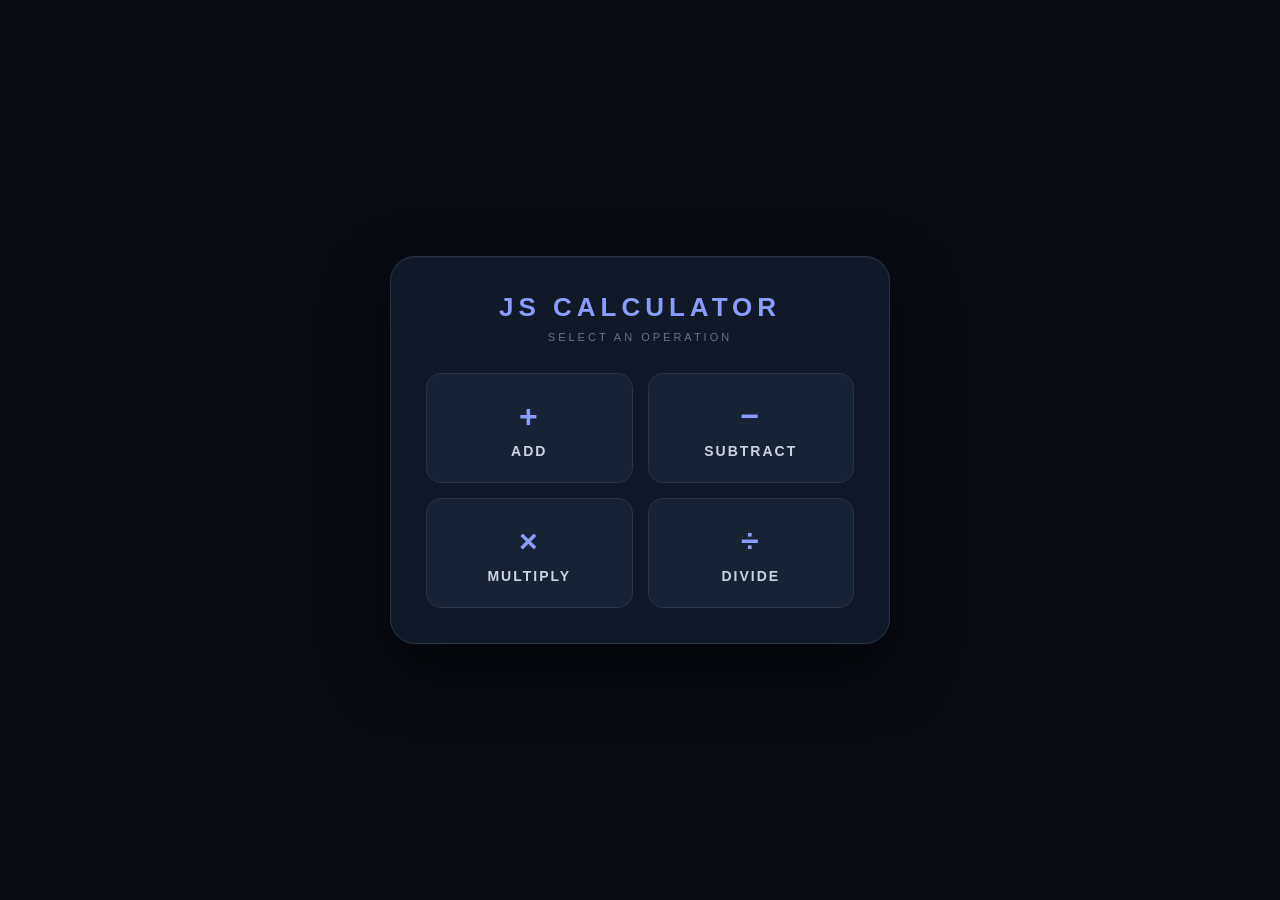
==== simple-calculator/calci.html @ bac6f9b1 "feat: add interactive calculator" ====
<!DOCTYPE html>
<html lang="en">

<head>
    <meta charset="UTF-8">
    <meta name="viewport" content="width=device-width, initial-scale=1.0">

    <title>JS Calculator</title>

    <link rel="stylesheet" href="calci.css">
</head>

<body>

    <div class="calculator">

        <h1>JS CALCULATOR</h1>

        <p class="subtitle">SELECT AN OPERATION</p>

        <div class="operations">

            <button onclick="showPanel('add')">
                <span>+</span>
                ADD
            </button>

            <button onclick="showPanel('sub')">
                <span>−</span>
                SUBTRACT
            </button>

            <button onclick="showPanel('mul')">
                <span>×</span>
                MULTIPLY
            </button>

            <button onclick="showPanel('div')">
                <span>÷</span>
                DIVIDE
            </button>

        </div>


        <!-- ADD PANEL -->

        <div id="addPanel" class="panel">

            <h2>ADD TWO NUMBERS</h2>

            <input type="number" id="add1" placeholder="Enter number 1">

            <input type="number" id="add2" placeholder="Enter number 2">

            <button onclick="add()">CALCULATE</button>

            <p>Result:</p>

            <div id="addResult">---</div>

        </div>


        <!-- SUBTRACT PANEL -->

        <div id="subPanel" class="panel">

            <h2>SUBTRACT TWO NUMBERS</h2>

            <input type="number" id="sub1" placeholder="Enter number 1">

            <input type="number" id="sub2" placeholder="Enter number 2">

            <button onclick="sub()">CALCULATE</button>

            <p>Result:</p>

            <div id="subResult">---</div>

        </div>


        <!-- MULTIPLY PANEL -->

        <div id="mulPanel" class="panel">

            <h2>MULTIPLY TWO NUMBERS</h2>

            <input type="number" id="mul1" placeholder="Enter number 1">

            <input type="number" id="mul2" placeholder="Enter number 2">

            <button onclick="mul()">CALCULATE</button>

            <p>Result:</p>

            <div id="mulResult">---</div>

        </div>


        <!-- DIVIDE PANEL -->

        <div id="divPanel" class="panel">

            <h2>DIVIDE TWO NUMBERS</h2>

            <input type="number" id="div1" placeholder="Enter number 1">

            <input type="number" id="div2" placeholder="Enter number 2">

            <button onclick="divide()">CALCULATE</button>

            <p>Result:</p>

            <div id="divResult">---</div>

        </div>

    </div>


    <script src="calci.js"></script>

</body>

</html>
---- simple-calculator/calci.css ----
* {
    margin: 0;
    padding: 0;
    box-sizing: border-box;
}

body {
    min-height: 100vh;

    display: flex;
    justify-content: center;
    align-items: center;

    background: #080b12;

    font-family: Arial, sans-serif;

    color: white;
}

.calculator {
    width: 500px;

    padding: 35px;

    background: #111827;

    border: 1px solid #293548;

    border-radius: 25px;

    box-shadow:
        0 25px 60px rgba(0, 0, 0, 0.6),
        inset 0 1px rgba(255, 255, 255, 0.05);
}

h1 {
    text-align: center;

    font-size: 26px;

    letter-spacing: 5px;

    color: #8b9cff;

    margin-bottom: 8px;
}

.subtitle {
    text-align: center;

    font-size: 11px;

    letter-spacing: 3px;

    color: #64748b;

    margin-bottom: 30px;
}

.operations {
    display: grid;

    grid-template-columns: repeat(2, 1fr);

    gap: 15px;
}

.operations button {
    height: 110px;

    border: 1px solid #293548;

    border-radius: 15px;

    background: #182235;

    color: #cbd5e1;

    font-size: 14px;

    font-weight: bold;

    letter-spacing: 2px;

    cursor: pointer;

    transition: 0.25s;
}

.operations button span {
    display: block;

    font-size: 32px;

    color: #8b9cff;

    margin-bottom: 8px;
}

.operations button:hover {
    transform: translateY(-4px);

    background: #202c42;

    border-color: #6474ff;

    box-shadow: 0 10px 25px rgba(99, 102, 241, 0.15);
}


/* Calculation panel */

.panel {
    display: none;

    margin-top: 25px;

    padding: 25px;

    background: #0d1420;

    border: 1px solid #293548;

    border-radius: 15px;

    animation: appear 0.3s ease;
}

.panel h2 {
    font-size: 16px;

    letter-spacing: 2px;

    color: #8b9cff;

    margin-bottom: 20px;
}

.panel input {
    width: 100%;

    padding: 13px;

    margin-bottom: 12px;

    background: #111827;

    border: 1px solid #334155;

    border-radius: 8px;

    color: white;

    outline: none;

    font-size: 15px;
}

.panel input:focus {
    border-color: #7180ff;
}

.panel button {
    width: 100%;

    padding: 13px;

    border: none;

    border-radius: 8px;

    background: #6366f1;

    color: white;

    font-weight: bold;

    cursor: pointer;

    margin-top: 5px;
}

.panel button:hover {
    background: #7c7ff7;
}

.panel p {
    margin-top: 20px;

    color: #64748b;

    font-size: 13px;
}

.panel div {
    margin-top: 5px;

    font-size: 25px;

    color: #e2e8f0;
}

@keyframes appear {

    from {
        opacity: 0;
        transform: translateY(10px);
    }

    to {
        opacity: 1;
        transform: translateY(0);
    }

}
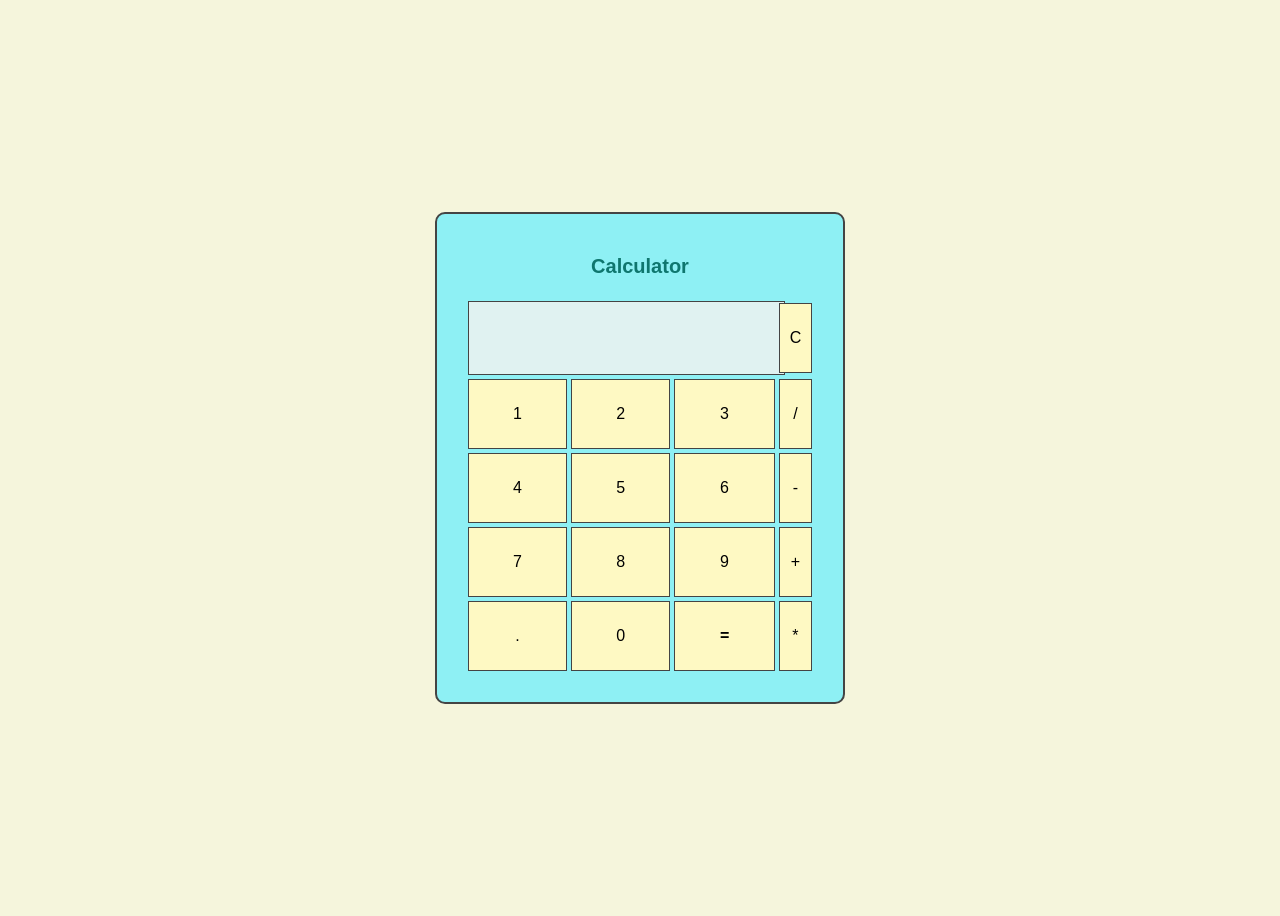
==== commit 08662e8f: "feat:added operators and styling" ====
--- a/simple-calculator/calci.html
+++ b/simple-calculator/calci.html
@@ -1,128 +1,55 @@
 <!DOCTYPE html>
-<html lang="en">
-
+<html>
 <head>
-    <meta charset="UTF-8">
-    <meta name="viewport" content="width=device-width, initial-scale=1.0">
-
-    <title>JS Calculator</title>
-
-    <link rel="stylesheet" href="calci.css">
+    <title>Calculator By Arhan</title>
+    <link rel = "stylesheet" href ="calci.css">
+    <script src="calci.js"></script>
 </head>
 
 <body>
 
-    <div class="calculator">
+<div class="calculator">
+    <h1>Calculator</h1>
 
-        <h1>JS CALCULATOR</h1>
+    <table>
+        <tr>
+            <td colspan="3">
+                <input type="text" id="result">
+            </td>
+            <td>
+                <input type="button" value="C" class="clear" onclick="clr()">
+            </td>
+        </tr>
 
-        <p class="subtitle">SELECT AN OPERATION</p>
+        <tr>
+            <td><input type="button" value="1" onclick="dis('1')"></td>
+            <td><input type="button" value="2" onclick="dis('2')"></td>
+            <td><input type="button" value="3" onclick="dis('3')"></td>
+            <td><input type="button" value="/" class="operator" onclick="dis('/')"></td>
+        </tr>
 
-        <div class="operations">
+        <tr>
+            <td><input type="button" value="4" onclick="dis('4')"></td>
+            <td><input type="button" value="5" onclick="dis('5')"></td>
+            <td><input type="button" value="6" onclick="dis('6')"></td>
+            <td><input type="button" value="-" class="operator" onclick="dis('-')"></td>
+        </tr>
 
-            <button onclick="showPanel('add')">
-                <span>+</span>
-                ADD
-            </button>
+        <tr>
+            <td><input type="button" value="7" onclick="dis('7')"></td>
+            <td><input type="button" value="8" onclick="dis('8')"></td>
+            <td><input type="button" value="9" onclick="dis('9')"></td>
+            <td><input type="button" value="+" class="operator" onclick="dis('+')"></td>
+        </tr>
 
-            <button onclick="showPanel('sub')">
-                <span>−</span>
-                SUBTRACT
-            </button>
-
-            <button onclick="showPanel('mul')">
-                <span>×</span>
-                MULTIPLY
-            </button>
-
-            <button onclick="showPanel('div')">
-                <span>÷</span>
-                DIVIDE
-            </button>
-
-        </div>
-
-
-        <!-- ADD PANEL -->
-
-        <div id="addPanel" class="panel">
-
-            <h2>ADD TWO NUMBERS</h2>
-
-            <input type="number" id="add1" placeholder="Enter number 1">
-
-            <input type="number" id="add2" placeholder="Enter number 2">
-
-            <button onclick="add()">CALCULATE</button>
-
-            <p>Result:</p>
-
-            <div id="addResult">---</div>
-
-        </div>
-
-
-        <!-- SUBTRACT PANEL -->
-
-        <div id="subPanel" class="panel">
-
-            <h2>SUBTRACT TWO NUMBERS</h2>
-
-            <input type="number" id="sub1" placeholder="Enter number 1">
-
-            <input type="number" id="sub2" placeholder="Enter number 2">
-
-            <button onclick="sub()">CALCULATE</button>
-
-            <p>Result:</p>
-
-            <div id="subResult">---</div>
-
-        </div>
-
-
-        <!-- MULTIPLY PANEL -->
-
-        <div id="mulPanel" class="panel">
-
-            <h2>MULTIPLY TWO NUMBERS</h2>
-
-            <input type="number" id="mul1" placeholder="Enter number 1">
-
-            <input type="number" id="mul2" placeholder="Enter number 2">
-
-            <button onclick="mul()">CALCULATE</button>
-
-            <p>Result:</p>
-
-            <div id="mulResult">---</div>
-
-        </div>
-
-
-        <!-- DIVIDE PANEL -->
-
-        <div id="divPanel" class="panel">
-
-            <h2>DIVIDE TWO NUMBERS</h2>
-
-            <input type="number" id="div1" placeholder="Enter number 1">
-
-            <input type="number" id="div2" placeholder="Enter number 2">
-
-            <button onclick="divide()">CALCULATE</button>
-
-            <p>Result:</p>
-
-            <div id="divResult">---</div>
-
-        </div>
-
-    </div>
-
-
-    <script src="calci.js"></script>
+        <tr>
+            <td><input type="button" value="." onclick="dis('.')"></td>
+            <td><input type="button" value="0" onclick="dis('0')"></td>
+            <td><input type="button" value="=" class="equal" onclick="solve()"></td>
+            <td><input type="button" value="*" class="operator" onclick="dis('*')"></td>
+        </tr>
+    </table>
+</div>
 
 </body>
-
 </html>
--- a/simple-calculator/calci.css
+++ b/simple-calculator/calci.css
@@ -1,216 +1,64 @@
-* {
-    margin: 0;
-    padding: 0;
-    box-sizing: border-box;
-}
+        body {
+            background-color: beige;  /* peach / light yellow bg */
+            height: 100vh;
+            display:flex;
+            justify-content: center;
+            align-items: center;
+            font-family: Verdana, Geneva, Tahoma, sans-serif;
+        }
 
-body {
-    min-height: 100vh;
+        .calculator {
+            background-color: rgb(142, 240, 244);
+            padding: 28px;
+            display: flex;
+            flex-direction: column;
+            width: 350px;
+            
+            border-radius: 10px;
+            border: 2px solid #444;
+        }
 
-    display: flex;
-    justify-content: center;
-    align-items: center;
+        h1 {
+            text-align: center;
+            font-size: 20px;
+            color: #0f766e;
+            margin-bottom: 10px;
+        }
 
-    background: #080b12;
+        input[type="text"] {
+            width: 100%;
+            height: 70px;
+            background-color: #e0f2f1;
+            border: 1px solid #444;
+            font-size: 18px;
+            text-align: right;
+            padding-right: 6px;
+            color: #000;
+        }
 
-    font-family: Arial, sans-serif;
+        table {
+            width: 100%;
+            margin-top: 10px;
+        }
 
-    color: white;
-}
+        input[type="button"] {
+            width: 100%;
+            height: 70px;
+            font-size: 16px;
+            border: 1px solid #444;
+            background-color: #fef9c3;   /* number buttons */
+            cursor: pointer;
+        }
 
-.calculator {
-    width: 500px;
+        .operator {
+            background-color: #99f6e4;   /* teal */
+        }
 
-    padding: 35px;
+        .clear {
+            background-color: #fdba74;   /* orange */
+        }
 
-    background: #111827;
-
-    border: 1px solid #293548;
-
-    border-radius: 25px;
-
-    box-shadow:
-        0 25px 60px rgba(0, 0, 0, 0.6),
-        inset 0 1px rgba(255, 255, 255, 0.05);
-}
-
-h1 {
-    text-align: center;
-
-    font-size: 26px;
-
-    letter-spacing: 5px;
-
-    color: #8b9cff;
-
-    margin-bottom: 8px;
-}
-
-.subtitle {
-    text-align: center;
-
-    font-size: 11px;
-
-    letter-spacing: 3px;
-
-    color: #64748b;
-
-    margin-bottom: 30px;
-}
-
-.operations {
-    display: grid;
-
-    grid-template-columns: repeat(2, 1fr);
-
-    gap: 15px;
-}
-
-.operations button {
-    height: 110px;
-
-    border: 1px solid #293548;
-
-    border-radius: 15px;
-
-    background: #182235;
-
-    color: #cbd5e1;
-
-    font-size: 14px;
-
-    font-weight: bold;
-
-    letter-spacing: 2px;
-
-    cursor: pointer;
-
-    transition: 0.25s;
-}
-
-.operations button span {
-    display: block;
-
-    font-size: 32px;
-
-    color: #8b9cff;
-
-    margin-bottom: 8px;
-}
-
-.operations button:hover {
-    transform: translateY(-4px);
-
-    background: #202c42;
-
-    border-color: #6474ff;
-
-    box-shadow: 0 10px 25px rgba(99, 102, 241, 0.15);
-}
-
-
-/* Calculation panel */
-
-.panel {
-    display: none;
-
-    margin-top: 25px;
-
-    padding: 25px;
-
-    background: #0d1420;
-
-    border: 1px solid #293548;
-
-    border-radius: 15px;
-
-    animation: appear 0.3s ease;
-}
-
-.panel h2 {
-    font-size: 16px;
-
-    letter-spacing: 2px;
-
-    color: #8b9cff;
-
-    margin-bottom: 20px;
-}
-
-.panel input {
-    width: 100%;
-
-    padding: 13px;
-
-    margin-bottom: 12px;
-
-    background: #111827;
-
-    border: 1px solid #334155;
-
-    border-radius: 8px;
-
-    color: white;
-
-    outline: none;
-
-    font-size: 15px;
-}
-
-.panel input:focus {
-    border-color: #7180ff;
-}
-
-.panel button {
-    width: 100%;
-
-    padding: 13px;
-
-    border: none;
-
-    border-radius: 8px;
-
-    background: #6366f1;
-
-    color: white;
-
-    font-weight: bold;
-
-    cursor: pointer;
-
-    margin-top: 5px;
-}
-
-.panel button:hover {
-    background: #7c7ff7;
-}
-
-.panel p {
-    margin-top: 20px;
-
-    color: #64748b;
-
-    font-size: 13px;
-}
-
-.panel div {
-    margin-top: 5px;
-
-    font-size: 25px;
-
-    color: #e2e8f0;
-}
-
-@keyframes appear {
-
-    from {
-        opacity: 0;
-        transform: translateY(10px);
-    }
-
-    to {
-        opacity: 1;
-        transform: translateY(0);
-    }
-
-}+        .equal {
+            background-color: #86efac;   /* green */
+            font-weight: bold;
+        }
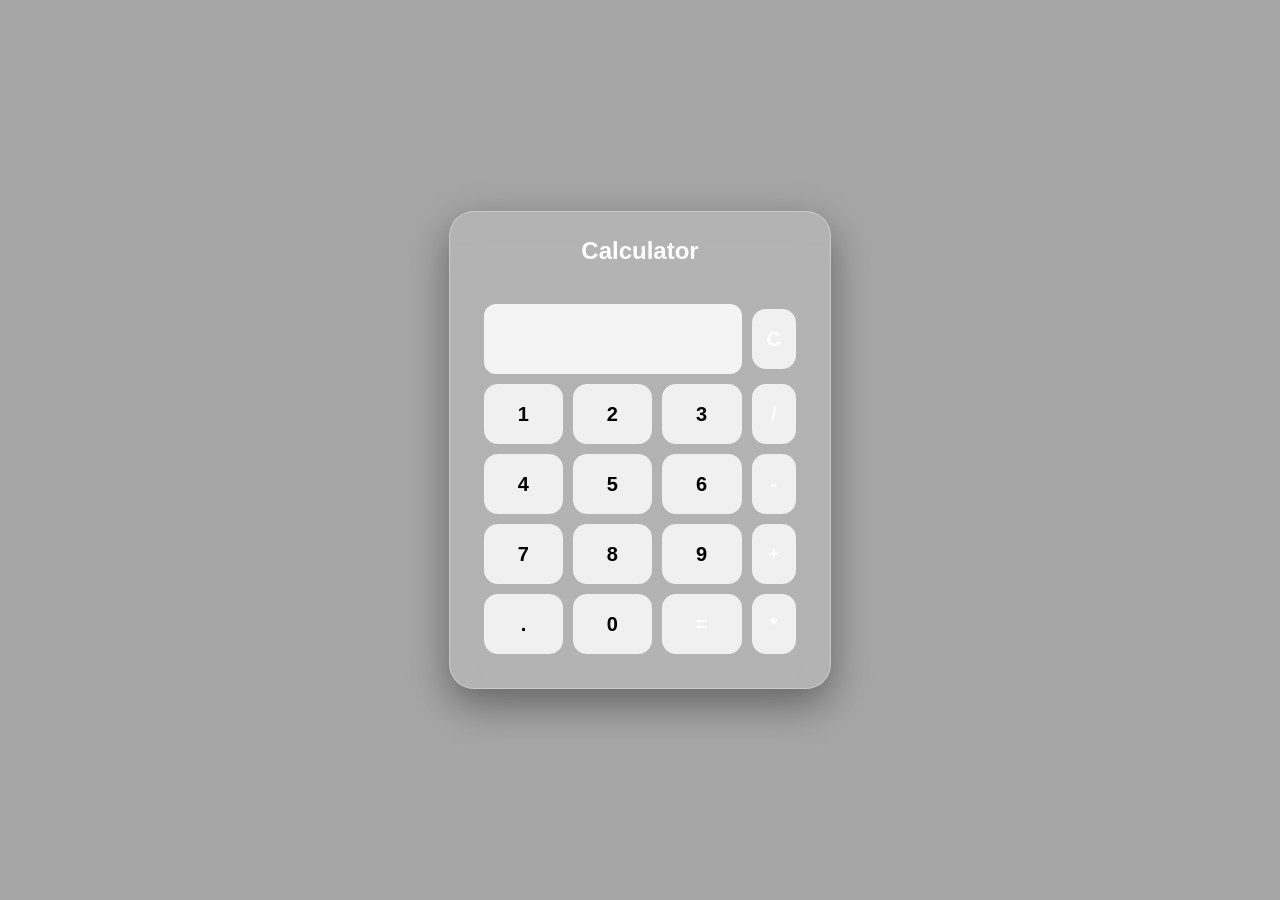
==== commit a98529a6: "feat:Added video in the background and modified calculator" ====
--- a/simple-calculator/calci.html
+++ b/simple-calculator/calci.html
@@ -1,17 +1,19 @@
 <!DOCTYPE html>
 <html>
 <head>
-    <title>Calculator By Arhan</title>
+    <title>Calculator</title>
     <link rel = "stylesheet" href ="calci.css">
     <script src="calci.js"></script>
 </head>
 
 <body>
-
+<video autoplay muted loop playsinline id="bg-video">
+    <source src="content/video.mp4" type="video/mp4">
+</video>
 <div class="calculator">
     <h1>Calculator</h1>
 
-    <table>
+    <table id="table">
         <tr>
             <td colspan="3">
                 <input type="text" id="result">
--- a/simple-calculator/calci.css
+++ b/simple-calculator/calci.css
@@ -1,64 +1,143 @@
-        body {
-            background-color: beige;  /* peach / light yellow bg */
-            height: 100vh;
-            display:flex;
-            justify-content: center;
-            align-items: center;
-            font-family: Verdana, Geneva, Tahoma, sans-serif;
-        }
+body {
+    margin: 0;
+    height: 100vh;
+    display: flex;
+    justify-content: center;
+    align-items: center;
+    font-family: Verdana, Geneva, Tahoma, sans-serif;
+    overflow: hidden;
+}
 
-        .calculator {
-            background-color: rgb(142, 240, 244);
-            padding: 28px;
-            display: flex;
-            flex-direction: column;
-            width: 350px;
-            
-            border-radius: 10px;
-            border: 2px solid #444;
-        }
+/* Background video */
+#bg-video {
+    position: fixed;
+    top: 0;
+    left: 0;
+    width: 100%;
+    height: 100%;
+    object-fit: cover;
+    z-index: -2;
+}
 
-        h1 {
-            text-align: center;
-            font-size: 20px;
-            color: #0f766e;
-            margin-bottom: 10px;
-        }
+/* Dark layer over video */
+body::before {
+    content: "";
+    position: fixed;
+    inset: 0;
+    background: rgba(0, 0, 0, 0.35);
+    z-index: -1;
+}
 
-        input[type="text"] {
-            width: 100%;
-            height: 70px;
-            background-color: #e0f2f1;
-            border: 1px solid #444;
-            font-size: 18px;
-            text-align: right;
-            padding-right: 6px;
-            color: #000;
-        }
+/* Calculator */
+.calculator {
+    width: 330px;
+    padding: 25px;
+    border-radius: 25px;
 
-        table {
-            width: 100%;
-            margin-top: 10px;
-        }
+    background: rgba(255, 255, 255, 0.15);
+    backdrop-filter: blur(15px);
+    -webkit-backdrop-filter: blur(15px);
 
-        input[type="button"] {
-            width: 100%;
-            height: 70px;
-            font-size: 16px;
-            border: 1px solid #444;
-            background-color: #fef9c3;   /* number buttons */
-            cursor: pointer;
-        }
+    border: 1px solid rgba(255, 255, 255, 0.3);
 
-        .operator {
-            background-color: #99f6e4;   /* teal */
-        }
+    box-shadow: 0 15px 40px rgba(0, 0, 0, 0.4);
 
-        .clear {
-            background-color: #fdba74;   /* orange */
-        }
+    display: flex;
+    flex-direction: column;
+}
 
-        .equal {
-            background-color: #86efac;   /* green */
-            font-weight: bold;
-        }+/* Heading */
+h1 {
+    text-align: center;
+    font-size: 24px;
+    color: white;
+    margin: 0 0 18px 0;
+}
+
+/* Display */
+input[type="text"] {
+    box-sizing: border-box;
+    width: 100%;
+    height: 70px;
+
+    border: none;
+    border-radius: 12px;
+
+    background: rgba(255, 255, 255, 0.85);
+
+    font-size: 28px;
+    font-weight: bold;
+    text-align: right;
+
+    padding: 10px 15px;
+    color: #222;
+
+    outline: none;
+}
+
+/* Table */
+table {
+    width: 100%;
+    margin-top: 12px;
+    border-spacing: 8px;
+}
+
+/* All buttons */
+input[type="button"] {
+    width: 100%;
+    height: 60px;
+    padding: 15px;
+
+    border: none;
+    border-radius: 14px;
+
+    font-size: 20px;
+    font-weight: bold;
+
+    cursor: pointer;
+
+    background: rgba(255, 255, 255, 0.8);
+
+    transition: 0.2s;
+}
+
+/* Hover effect */
+input[type="button"]:hover {
+    transform: scale(1.05);
+    background: white;
+}
+
+/* Click effect */
+input[type="button"]:active {
+    transform: scale(0.95);
+}
+
+/* Operators */
+.operator {
+    background: rgba(255, 180, 80, 0.9);
+    color: white;
+}
+
+.operator:hover {
+    background: #ffad42 !important;
+}
+
+/* Clear button */
+.clear {
+    background: rgba(255, 80, 80, 0.9);
+    color: white;
+}
+
+.clear:hover {
+    background: #ff5555 !important;
+}
+
+/* Equal button */
+.equal {
+    background: rgba(80, 200, 120, 0.9);
+    color: white;
+}
+
+.equal:hover {
+    background: #4dcc78 !important;
+}
